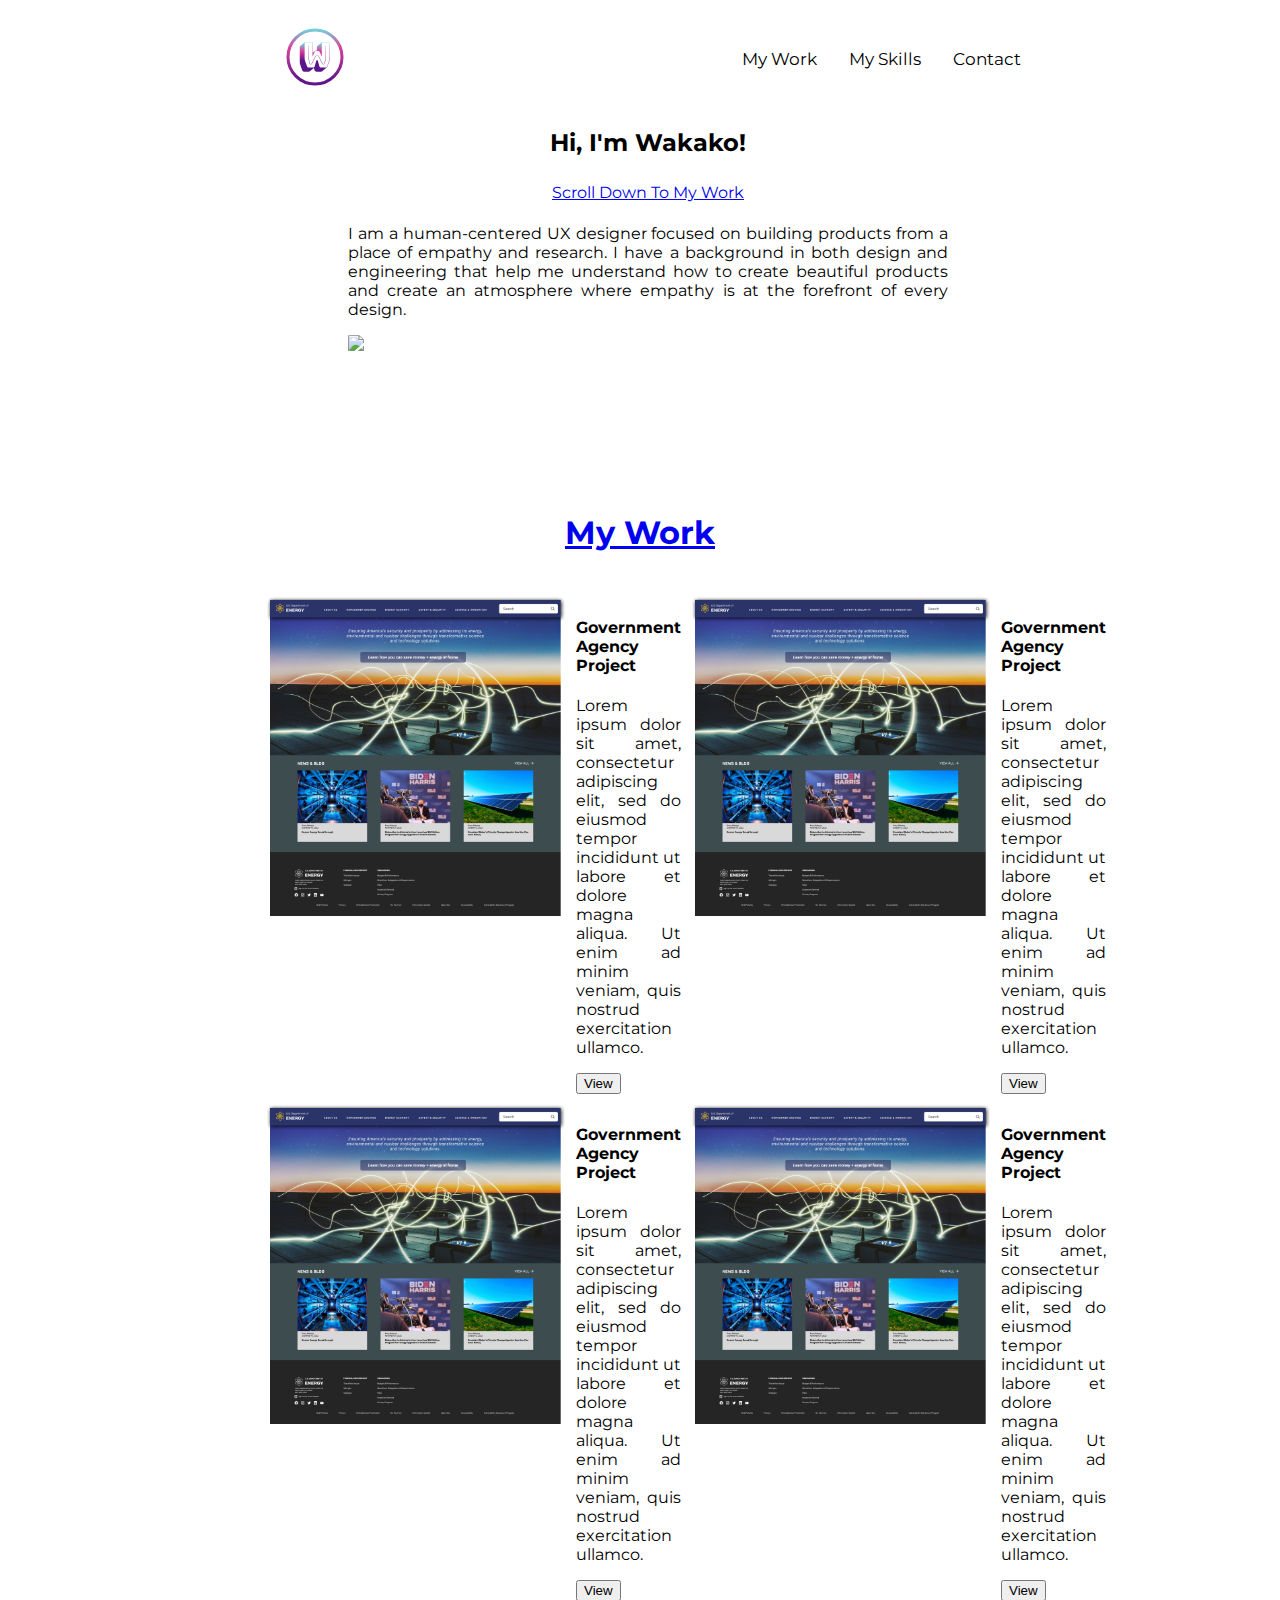
==== index.html @ 69778d77 "New Assignment 19" ====
<!DOCTYPE html>
<html>
    <head>
        <title>Wakako's Portfolio via UX/UI Bootcamp</title>
        <link rel="stylesheet" href="CSS/index.css">
        <link rel="preconnect" href="https://fonts.googleapis.com">
        <link rel="preconnect" href="https://fonts.gstatic.com" crossorigin>
        <link href="https://fonts.googleapis.com/css2?family=Montserrat:ital,wght@0,200;0,300;0,400;0,500;0,600;1,200;1,300;1,400;1,500&display=swap" rel="stylesheet">
        <link rel="stylesheet" href="https://cdnjs.cloudflare.com/ajax/libs/font-awesome/4.7.0/css/font-awesome.min.css">
        <script src="https://ajax.googleapis.com/ajax/libs/jquery/3.3.1/jquery.min.js"></script>
    </head>
    <body> 
        <div class="topnav">
            <a href="index.html" class="active"><img src="/images/New Logo.svg" width="60"></a>
            <div class="menu">
                <a href="#contact">Contact</a>
                <a href="myUXSkills.html">My Skills</a>
                <a href="myWork.html">My Work</a>
                <a href="javascript:void(0);" class="icon" onclick="myFunction()">
                    <i class="fa fa-bars"></i>
                </a>
            </div>
        </div>
        <div class="content" style="padding-left:16px">
            <h2>Hi, I'm Wakako!</h2>

<!-- UI Animation -->
            <div class="cta" id="section1">
                <a href="#section2">Scroll Down To My Work</a>
            </div>


            <p>I am a human-centered UX designer focused on building products from a place of empathy and research. 
                I have a background in both design and engineering that help me understand how to create beautiful products 
                and create an atmosphere where empathy is at the forefront of every design.</p>
            <img src="images/IMG_3076 1.svg" width="600">
        </div>

        <script>
            function myFunction() {
              let x = document.getElementById("myTopnav");
              if (x.className === "topnav") {
                x.className += " responsive";
              } else {
                x.className = "topnav";
              }
            }
        </script>

<!-- Scrolls to here -->
<section class="myWork">
    <div class="cta" id="section2">
       <a href="#section1">
            <h1>My Work</h1>
       </a>
    </div>

    <div class="workGrid">
        <div class="image1">
            <img src="images/Project1.png" width="300">
        </div>
        <div class="item1">
            <h4>Government Agency Project</h4>
            <p>Lorem ipsum dolor sit amet, consectetur adipiscing elit, sed do eiusmod tempor incididunt ut labore et dolore magna aliqua. 
            Ut enim ad minim veniam, quis nostrud exercitation ullamco.</p>
            <button>View</button>
        </div>
        <div class="image2">
            <img src="images/Project1.png" width="300">
        </div>
        <div class="item2">
            <h4>Government Agency Project</h4>
            <p>Lorem ipsum dolor sit amet, consectetur adipiscing elit, sed do eiusmod tempor incididunt ut labore et dolore magna aliqua. 
            Ut enim ad minim veniam, quis nostrud exercitation ullamco.</p>
            <button>View</button>
        </div>
        <div class="image3">
            <img src="images/Project1.png" width="300">
        </div>
        <div class="item3">
            <h4>Government Agency Project</h4>
            <p>Lorem ipsum dolor sit amet, consectetur adipiscing elit, sed do eiusmod tempor incididunt ut labore et dolore magna aliqua. 
            Ut enim ad minim veniam, quis nostrud exercitation ullamco.</p>
            <button>View</button>
        </div>
        <div class="image4">
            <img src="images/Project1.png" width="300">
        </div>
        <div class="item4">
            <h4>Government Agency Project</h4>
            <p>Lorem ipsum dolor sit amet, consectetur adipiscing elit, sed do eiusmod tempor incididunt ut labore et dolore magna aliqua. 
            Ut enim ad minim veniam, quis nostrud exercitation ullamco.</p>
            <button>View</button>
        </div>
        </div>




<!-- Optional JavaScript -->
<!-- jQuery first, then Popper.js, then Bootstrap JS -->
    <script src="https://code.jquery.com/jquery-3.3.1.slim.min.js"
    integrity="sha384-q8i/X+965DzO0rT7abK41JStQIAqVgRVzpbzo5smXKp4YfRvH+8abtTE1Pi6jizo"
    crossorigin="anonymous"></script>
  <script src="https://cdnjs.cloudflare.com/ajax/libs/popper.js/1.14.7/umd/popper.min.js"
    integrity="sha384-UO2eT0CpHqdSJQ6hJty5KVphtPhzWj9WO1clHTMGa3JDZwrnQq4sF86dIHNDz0W1"
    crossorigin="anonymous"></script>
  <script src="https://stackpath.bootstrapcdn.com/bootstrap/4.3.1/js/bootstrap.min.js"
    integrity="sha384-JjSmVgyd0p3pXB1rRibZUAYoIIy6OrQ6VrjIEaFf/nJGzIxFDsf4x0xIM+B07jRM"
    crossorigin="anonymous"></script>
    </body>
</html>
---- CSS/index.css ----
body {
  margin: 0;
  font-family: 'Montserrat', sans-serif;
}

.topnav {
    background-color: white;
    padding: 1%;
    display: flex;
    align-items: center;
    position: fixed;
    top: 0;
    width: 100%;
    
}
.menu {
    margin-left: auto; 
    margin-right: 20%;
}

.topnav a {
    float: right;
    display: block;
    color: black;
    text-align: center;
    padding: 14px 16px;
    text-decoration: none;
    font-size: 17px;
}

.topnav a:hover {
    background-color: #ddd;
    color: black;
}

.topnav a.active {
    margin-right: auto;
    margin-left: 20%;
}

.topnav .icon {
    display: none;
}

@media screen and (max-width: 600px) {
    .topnav a:not(:last-of-type){display: none;}
    .topnav a.icon {
    float: right;
    display: block;
  }
}

@media screen and (max-width: 600px) {
    .topnav.responsive {position: relative;}
    .topnav.responsive .icon {
    position: absolute;
    right: 0;
    top: 0;
  }
  .topnav.responsive a {
    float: none;
    display: block;
    text-align: left;
  }
}

.content {
    width: 600px; 
    margin: 10% auto;
    /* margin: 0 auto;  */
}
.content img {
    width: 100%;
    margin: auto;
    display: block;
    border-radius: 2%;
}
.content h2 {
    text-align: center;
}
.content p {
    text-align: justify;
}
@media only screen and (max-width: 600px) {
    .content img{
        width: 100%;
    }
}
.cta {
    text-align: center;
    padding: 1%;
}


/* CSS for My Work area beneath .cta */
.workGrid {
    display: grid;
    grid-template-areas:
    'firstSpot secondSpot thirdSpot fourthSpot'
    'fifthSpot sixthSpot seventhSpot eighthSpot';
    grid-gap: 10px;
    padding: 10px;
    margin-left: 20%;
    margin-right: 20%;
    text-align: justify;
}
h1 {
    text-align: center;
}
.image1 {
    grid-area: firstSpot;
}
.item1 {
    grid-area: secondSpot;
}
.image2 {
    grid-area: thirdSpot;
}
.item2 {
    grid-area: fourthSpot;
}
.image3 {
    grid-area: fifthSpot;
}
.item3 {
    grid-area: sixthSpot;
}
.image4 {
    grid-area: seventhSpot;
}
.item4 {
    grid-area: eighthSpot;
}
h3 {
    text-align: center;
}
.topnav a.active {
    margin-right: auto;
    margin-left: 20%;
}
@media only screen and (max-width: 600px) {
    .workGrid {
        display: grid;
        grid-template-areas:
        'firstSpot'
        'secondSpot' 
        'thirdSpot' 
        'fourthSpot'
        'fifthSpot'
        'sixthSpot' 
        'seventhSpot'
        'eighthSpot';
        grid-gap: 10px;
        padding: 10px;
    }
}
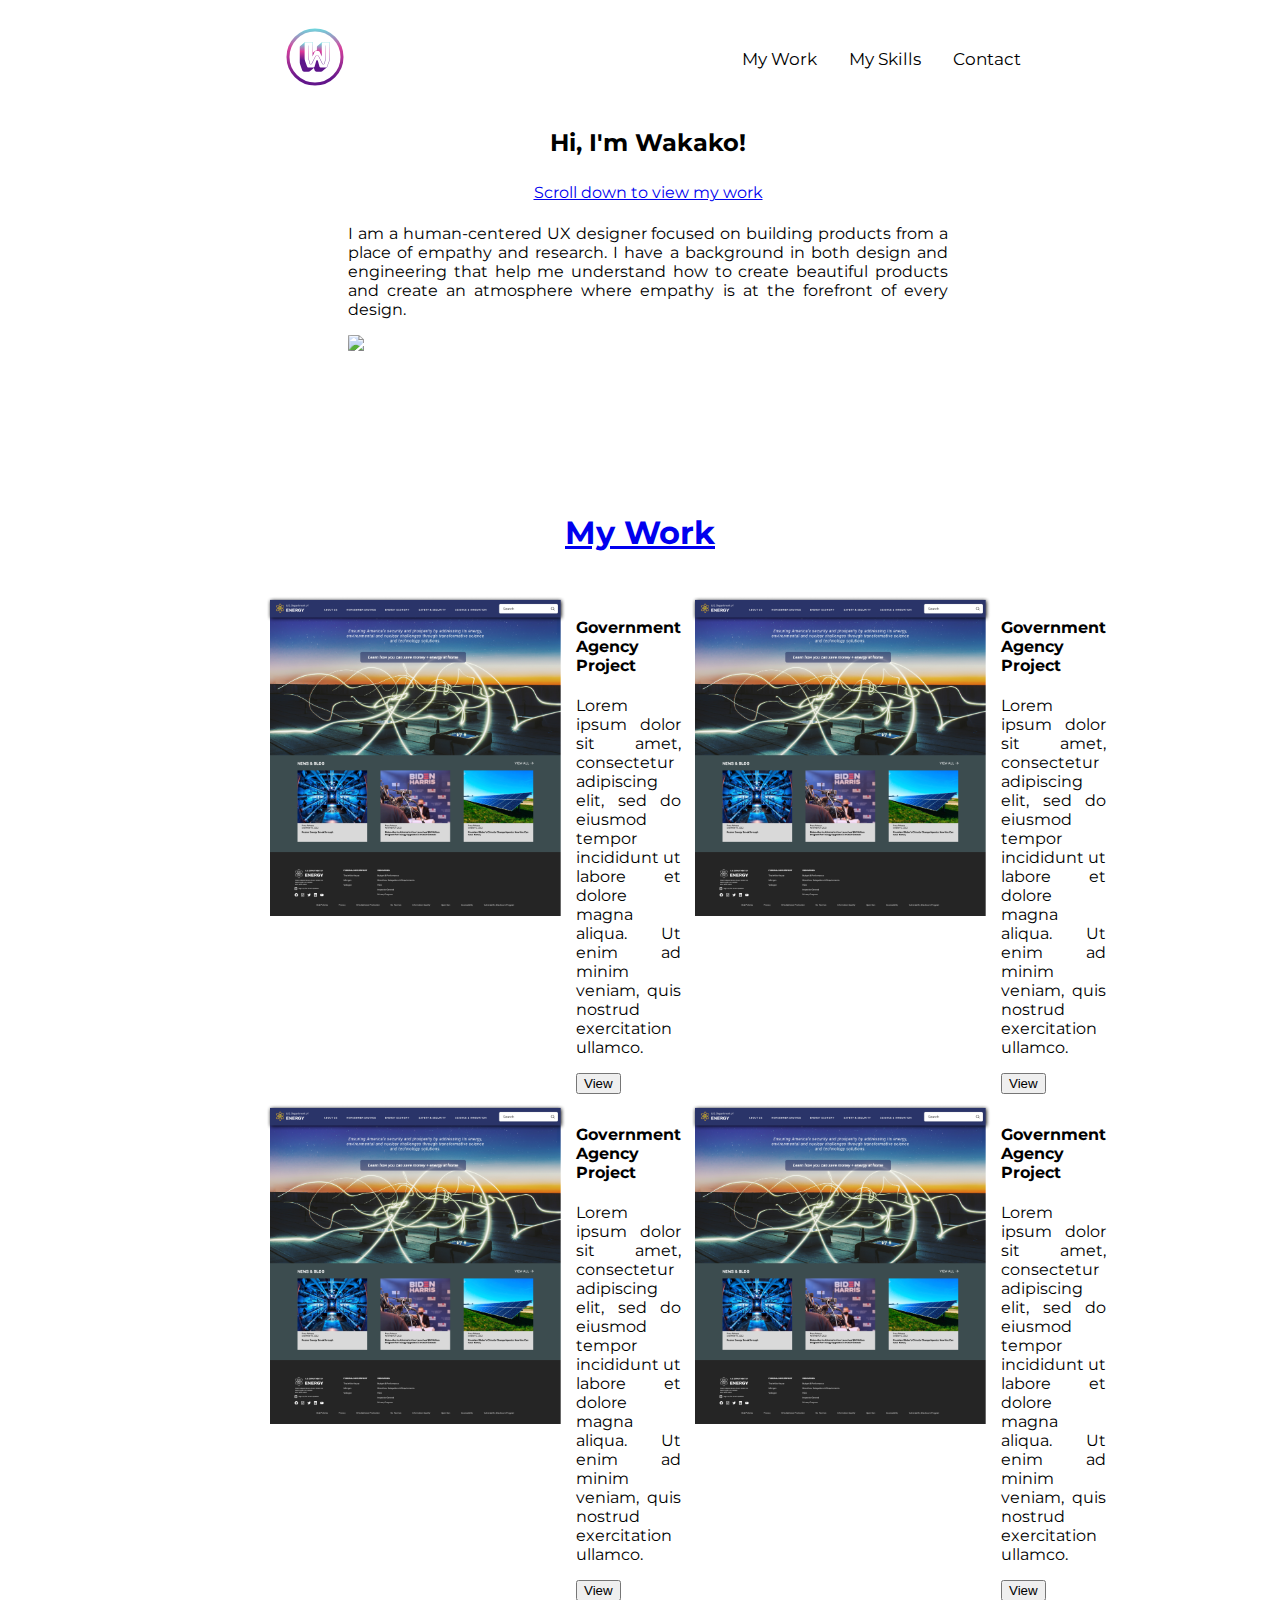
==== commit b09f6822: "changed cta" ====
--- a/index.html
+++ b/index.html
@@ -26,7 +26,7 @@
 
 <!-- UI Animation -->
             <div class="cta" id="section1">
-                <a href="#section2">Scroll Down To My Work</a>
+                <a href="#section2">Scroll down to view my work</a>
             </div>
 
 
